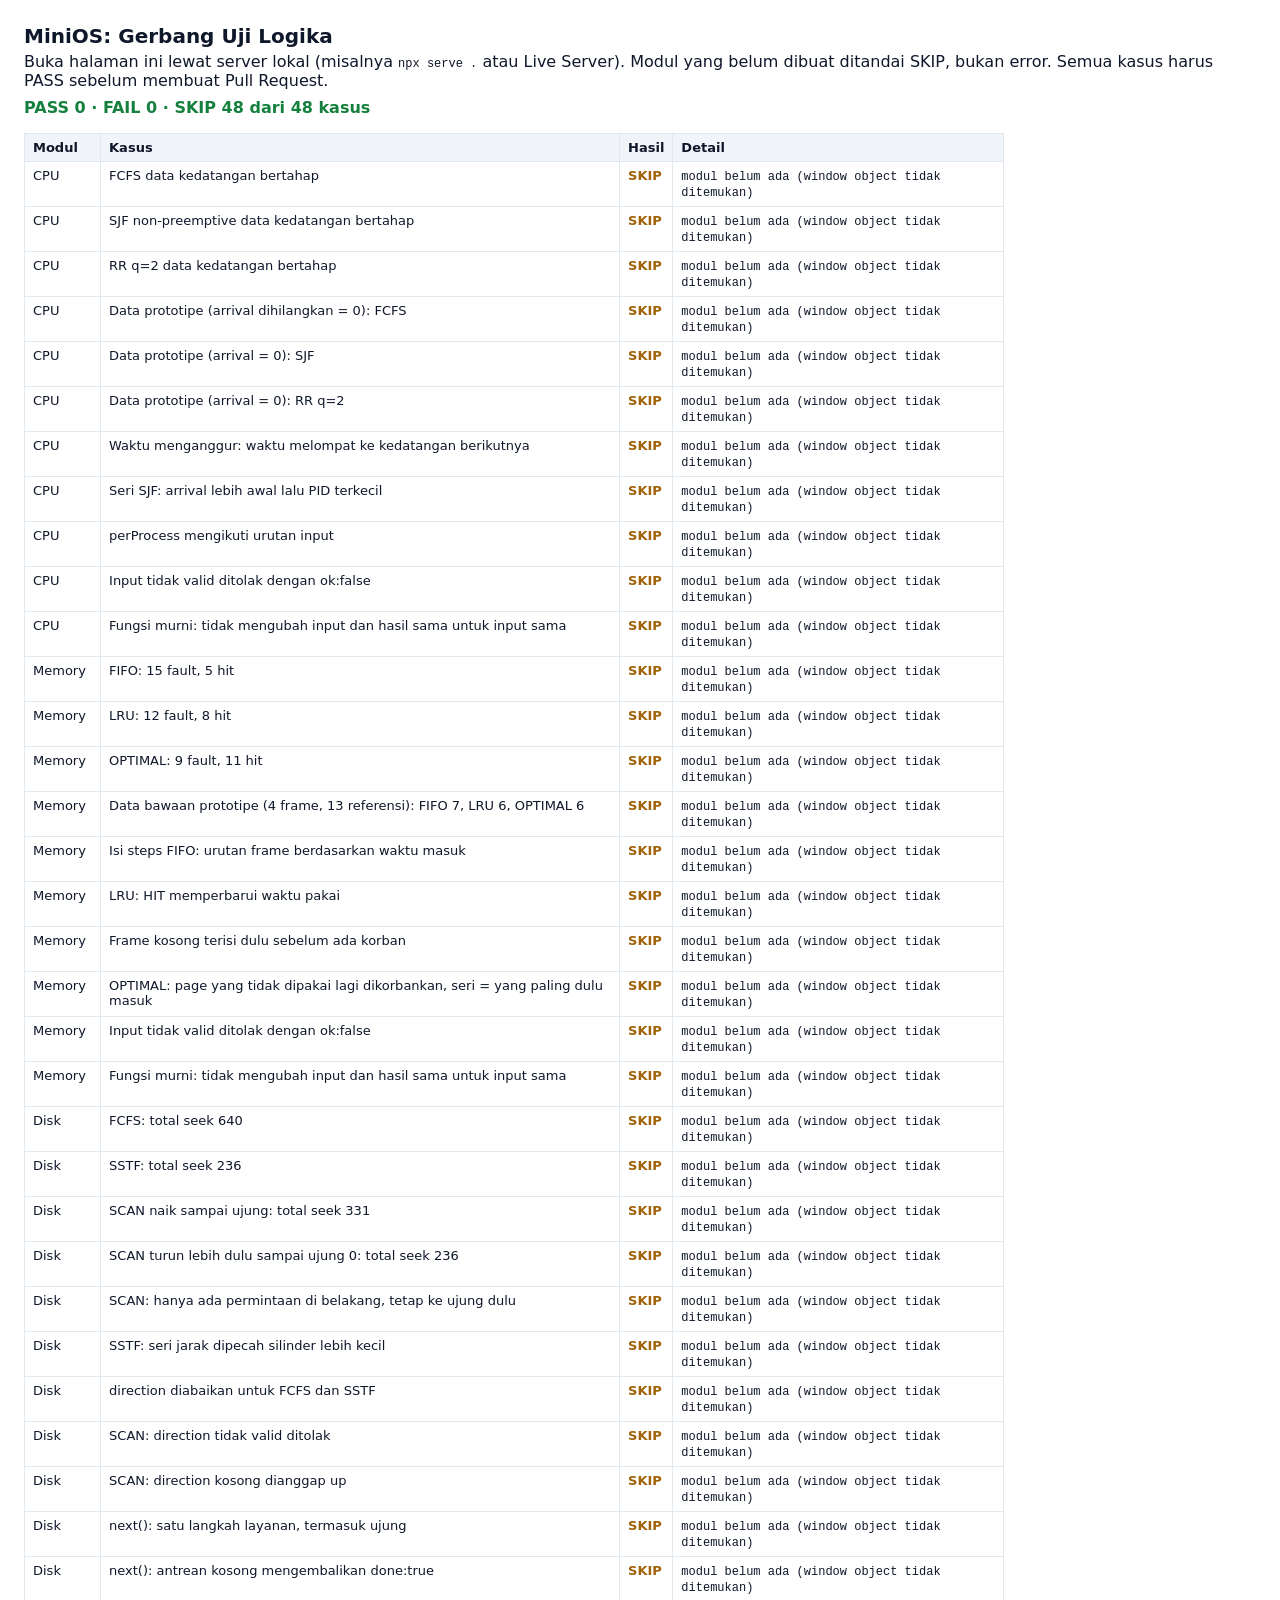
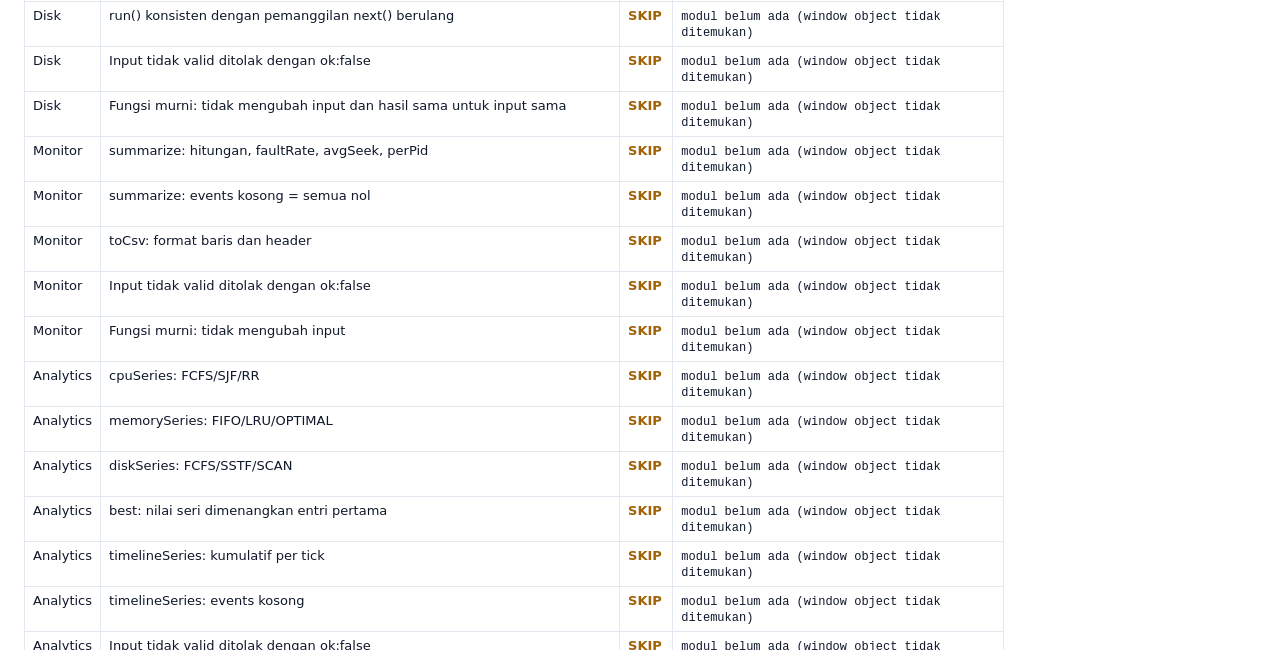
==== tests/test.html @ 7886c4f0 "Initial commit: MiniOS Desktop Shell" ====
<!DOCTYPE html>
<html lang="id">
<head>
<meta charset="UTF-8">
<title>MiniOS: Gerbang Uji Logika</title>
<style>
  body { font-family: system-ui, sans-serif; margin: 24px; color: #0f172a; }
  h1 { font-size: 20px; margin: 0 0 4px; }
  .sum { font-weight: 700; margin: 8px 0 16px; }
  .sum.ok { color: #15803d; } .sum.bad { color: #b91c1c; }
  table { border-collapse: collapse; width: 100%; max-width: 980px; font-size: 13px; }
  th, td { border: 1px solid #e2e8f0; padding: 6px 8px; text-align: left; vertical-align: top; }
  th { background: #f1f5f9; }
  .PASS { color: #15803d; font-weight: 700; } .FAIL { color: #b91c1c; font-weight: 700; } .SKIP { color: #a16207; font-weight: 700; }
  code { font-family: ui-monospace, monospace; font-size: 12px; white-space: pre-wrap; }
</style>
</head>
<body>
<h1>MiniOS: Gerbang Uji Logika</h1>
<div>Buka halaman ini lewat server lokal (misalnya <code>npx serve .</code> atau Live Server). Modul yang belum dibuat ditandai SKIP, bukan error. Semua kasus harus PASS sebelum membuat Pull Request.</div>
<div id="sum" class="sum">Menjalankan...</div>
<table><thead><tr><th>Modul</th><th>Kasus</th><th>Hasil</th><th>Detail</th></tr></thead><tbody id="rows"></tbody></table>

<script src="../modules/cpu/logic.js"></script>
<script src="../modules/memory/logic.js"></script>
<script src="../modules/disk/logic.js"></script>
<script src="../modules/monitor/logic.js"></script>
<script src="../modules/analytics/logic.js"></script>
<script>
'use strict';
const results = [];
function record(mod, name, status, detail) { results.push({ mod, name, status, detail: detail || '' }); }
function deepFreeze(o) { if (o && typeof o === 'object') { Object.values(o).forEach(deepFreeze); Object.freeze(o); } return o; }
function same(a, b) { return JSON.stringify(a) === JSON.stringify(b); }
function close(a, b) { return typeof a === 'number' && Math.abs(a - b) < 1e-9; }
function expect(cond, msg) { if (!cond) throw new Error(msg); }
function expectEq(actual, expected, label) {
  expect(same(actual, expected), label + ': diharapkan ' + JSON.stringify(expected) + ', didapat ' + JSON.stringify(actual));
}
function expectNum(actual, expected, label) {
  expect(close(actual, expected), label + ': diharapkan ' + expected + ', didapat ' + actual);
}
function group(mod, api, cases) {
  if (!api) { cases.forEach(([name]) => record(mod, name, 'SKIP', 'modul belum ada (window object tidak ditemukan)')); return; }
  cases.forEach(([name, fn]) => {
    try { fn(api); record(mod, name, 'PASS'); }
    catch (e) { record(mod, name, 'FAIL', e.message); }
  });
}
function okResult(r) { expect(r && r.ok === true && r.result, 'harus {ok:true, result}, didapat ' + JSON.stringify(r)); return r.result; }
function errCode(r, code) {
  expect(r && r.ok === false && r.error && typeof r.error.message === 'string', 'harus {ok:false, error:{code,message}}, didapat ' + JSON.stringify(r));
  expect(r.error.code === code, 'kode error diharapkan ' + code + ', didapat ' + r.error.code);
}
const g = (arr) => arr.map(x => x.pid + ':' + x.start + ':' + x.end).join(' ');

/* ===================== CPU ===================== */
const P = [{ pid: 'P1', arrival: 0, burst: 6 }, { pid: 'P2', arrival: 1, burst: 3 }, { pid: 'P3', arrival: 2, burst: 8 }, { pid: 'P4', arrival: 3, burst: 2 }];
const P0 = [{ pid: 'P1', burst: 6 }, { pid: 'P2', burst: 3 }, { pid: 'P3', burst: 8 }, { pid: 'P4', burst: 2 }];
const cpu = (alg, procs, q) => ({ algorithm: alg, quantum: q, processes: procs });

group('CPU', window.CpuLogic, [
  ['FCFS data kedatangan bertahap', (L) => {
    const r = okResult(L.run(cpu('FCFS', P, 2)));
    expectEq(g(r.gantt), 'P1:0:6 P2:6:9 P3:9:17 P4:17:19', 'gantt');
    expectNum(r.avgWaiting, 6.5, 'avgWaiting'); expectNum(r.avgTurnaround, 11.25, 'avgTurnaround');
    const p2 = r.perProcess.find(x => x.pid === 'P2');
    expectEq([p2.completion, p2.waiting, p2.turnaround, p2.response], [9, 5, 8, 5], 'P2 (completion,waiting,turnaround,response)');
    const p4 = r.perProcess.find(x => x.pid === 'P4');
    expectEq([p4.completion, p4.waiting, p4.turnaround, p4.response], [19, 14, 16, 14], 'P4');
  }],
  ['SJF non-preemptive data kedatangan bertahap', (L) => {
    const r = okResult(L.run(cpu('SJF', P, 2)));
    expectEq(g(r.gantt), 'P1:0:6 P4:6:8 P2:8:11 P3:11:19', 'gantt');
    expectNum(r.avgWaiting, 4.75, 'avgWaiting'); expectNum(r.avgTurnaround, 9.5, 'avgTurnaround');
  }],
  ['RR q=2 data kedatangan bertahap', (L) => {
    const r = okResult(L.run(cpu('RR', P, 2)));
    expectEq(g(r.gantt), 'P1:0:2 P2:2:4 P3:4:6 P1:6:8 P4:8:10 P2:10:11 P3:11:13 P1:13:15 P3:15:17 P3:17:19', 'gantt');
    expectNum(r.avgWaiting, 7.5, 'avgWaiting'); expectNum(r.avgTurnaround, 12.25, 'avgTurnaround');
  }],
  ['Data prototipe (arrival dihilangkan = 0): FCFS', (L) => {
    const r = okResult(L.run(cpu('FCFS', P0, 2)));
    expectNum(r.avgWaiting, 8, 'avgWaiting'); expectNum(r.avgTurnaround, 12.75, 'avgTurnaround');
  }],
  ['Data prototipe (arrival = 0): SJF', (L) => {
    const r = okResult(L.run(cpu('SJF', P0, 2)));
    expectEq(g(r.gantt), 'P4:0:2 P2:2:5 P1:5:11 P3:11:19', 'gantt');
    expectNum(r.avgWaiting, 4.5, 'avgWaiting'); expectNum(r.avgTurnaround, 9.25, 'avgTurnaround');
  }],
  ['Data prototipe (arrival = 0): RR q=2', (L) => {
    const r = okResult(L.run(cpu('RR', P0, 2)));
    expectEq(g(r.gantt), 'P1:0:2 P2:2:4 P3:4:6 P4:6:8 P1:8:10 P2:10:11 P3:11:13 P1:13:15 P3:15:17 P3:17:19', 'gantt');
    expectNum(r.avgWaiting, 8.5, 'avgWaiting'); expectNum(r.avgTurnaround, 13.25, 'avgTurnaround');
  }],
  ['Waktu menganggur: waktu melompat ke kedatangan berikutnya', (L) => {
    const r = okResult(L.run(cpu('FCFS', [{ pid: 'A', arrival: 0, burst: 2 }, { pid: 'B', arrival: 5, burst: 2 }], 2)));
    expectEq(g(r.gantt), 'A:0:2 B:5:7', 'gantt');
    const b = r.perProcess.find(x => x.pid === 'B');
    expectEq([b.waiting, b.response], [0, 0], 'B (waiting,response)');
  }],
  ['Seri SJF: arrival lebih awal lalu PID terkecil', (L) => {
    const r = okResult(L.run(cpu('SJF', [{ pid: 'P2', arrival: 0, burst: 4 }, { pid: 'P1', arrival: 0, burst: 4 }, { pid: 'P3', arrival: 0, burst: 1 }], 2)));
    expectEq(g(r.gantt), 'P3:0:1 P1:1:5 P2:5:9', 'gantt');
  }],
  ['perProcess mengikuti urutan input', (L) => {
    const r = okResult(L.run(cpu('SJF', P, 2)));
    expectEq(r.perProcess.map(x => x.pid), ['P1', 'P2', 'P3', 'P4'], 'urutan perProcess');
  }],
  ['Input tidak valid ditolak dengan ok:false', (L) => {
    errCode(L.run(cpu('FCFS', [{ pid: 'A', arrival: 0, burst: 0 }], 2)), 'INVALID_INPUT');
    errCode(L.run(cpu('FCFS', [{ pid: 'A', arrival: 0, burst: 1.5 }], 2)), 'INVALID_INPUT');
    errCode(L.run(cpu('FCFS', [{ pid: 'A', arrival: -1, burst: 2 }], 2)), 'INVALID_INPUT');
    errCode(L.run(cpu('FCFS', [{ pid: 'A', burst: 2 }, { pid: 'A', burst: 3 }], 2)), 'INVALID_INPUT');
    errCode(L.run(cpu('FCFS', [{ pid: '', burst: 2 }], 2)), 'INVALID_INPUT');
    errCode(L.run(cpu('FCFS', [], 2)), 'EMPTY_INPUT');
    errCode(L.run(cpu('XYZ', P, 2)), 'UNKNOWN_ALGORITHM');
    errCode(L.run(cpu('RR', P, undefined)), 'INVALID_INPUT');
    errCode(L.run(cpu('RR', P, 0)), 'INVALID_INPUT');
    errCode(L.run(cpu('FCFS', Array.from({ length: 21 }, (_, i) => ({ pid: 'P' + i, burst: 1 })), 2)), 'INVALID_INPUT');
    errCode(L.run(null), 'INVALID_INPUT');
    errCode(L.run(undefined), 'INVALID_INPUT');
  }],
  ['Fungsi murni: tidak mengubah input dan hasil sama untuk input sama', (L) => {
    const input = deepFreeze(cpu('RR', JSON.parse(JSON.stringify(P)), 2));
    const a = L.run(input), b = L.run(input);
    expect(same(a, b), 'dua panggilan dengan input sama memberi hasil berbeda');
  }],
]);

/* ===================== MEMORY ===================== */
const R = [7, 0, 1, 2, 0, 3, 0, 4, 2, 3, 0, 3, 2, 1, 2, 0, 1, 7, 0, 1];
const mem = (alg, frames, refs) => ({ algorithm: alg, frames, refString: refs });

group('Memory', window.MemoryLogic, [
  ['FIFO: 15 fault, 5 hit', (L) => {
    const r = okResult(L.run(mem('FIFO', 3, R)));
    expectEq([r.faults, r.hits], [15, 5], '(faults,hits)'); expectNum(r.hitRatio, 0.25, 'hitRatio');
    expectEq(r.steps.length, 20, 'jumlah steps');
  }],
  ['LRU: 12 fault, 8 hit', (L) => {
    const r = okResult(L.run(mem('LRU', 3, R)));
    expectEq([r.faults, r.hits], [12, 8], '(faults,hits)'); expectNum(r.hitRatio, 0.4, 'hitRatio');
  }],
  ['OPTIMAL: 9 fault, 11 hit', (L) => {
    const r = okResult(L.run(mem('OPTIMAL', 3, R)));
    expectEq([r.faults, r.hits], [9, 11], '(faults,hits)'); expectNum(r.hitRatio, 0.55, 'hitRatio');
  }],
  ['Data bawaan prototipe (4 frame, 13 referensi): FIFO 7, LRU 6, OPTIMAL 6', (L) => {
    const refs = [7, 0, 1, 2, 0, 3, 0, 4, 2, 3, 0, 3, 2];
    expectEq(['FIFO', 'LRU', 'OPTIMAL'].map(a => okResult(L.run(mem(a, 4, refs))).faults), [7, 6, 6], 'faults FIFO/LRU/OPTIMAL');
  }],
  ['Isi steps FIFO: urutan frame berdasarkan waktu masuk', (L) => {
    const s = okResult(L.run(mem('FIFO', 3, R))).steps;
    expectEq(s[0], { index: 0, ref: 7, frames: [7], fault: true, evicted: null }, 'steps[0]');
    expectEq(s[2], { index: 2, ref: 1, frames: [7, 0, 1], fault: true, evicted: null }, 'steps[2]');
    expectEq(s[3], { index: 3, ref: 2, frames: [0, 1, 2], fault: true, evicted: 7 }, 'steps[3]');
    expectEq(s[4], { index: 4, ref: 0, frames: [0, 1, 2], fault: false, evicted: null }, 'steps[4]');
  }],
  ['LRU: HIT memperbarui waktu pakai', (L) => {
    const s = okResult(L.run(mem('LRU', 3, [1, 2, 3, 1, 4]))).steps;
    expectEq(s[4], { index: 4, ref: 4, frames: [1, 3, 4], fault: true, evicted: 2 }, 'steps[4]');
  }],
  ['Frame kosong terisi dulu sebelum ada korban', (L) => {
    const s = okResult(L.run(mem('OPTIMAL', 4, [1, 2, 3, 4, 5]))).steps;
    expectEq(s.slice(0, 4).map(x => x.evicted), [null, null, null, null], 'evicted 4 langkah awal');
    expect(s[4].evicted !== null, 'langkah ke-5 harus ada korban');
  }],
  ['OPTIMAL: page yang tidak dipakai lagi dikorbankan, seri = yang paling dulu masuk', (L) => {
    const s = okResult(L.run(mem('OPTIMAL', 2, [1, 2, 3]))).steps;
    expectEq(s[2].evicted, 1, 'evicted');
  }],
  ['Input tidak valid ditolak dengan ok:false', (L) => {
    errCode(L.run(mem('FIFO', 0, R)), 'INVALID_INPUT');
    errCode(L.run(mem('FIFO', 11, R)), 'INVALID_INPUT');
    errCode(L.run(mem('FIFO', 3, [])), 'EMPTY_INPUT');
    errCode(L.run(mem('FIFO', 3, [1, -1])), 'INVALID_INPUT');
    errCode(L.run(mem('FIFO', 3, [1, 1.5])), 'INVALID_INPUT');
    errCode(L.run(mem('FIFO', 3, Array.from({ length: 51 }, (_, i) => i % 5))), 'INVALID_INPUT');
    errCode(L.run(mem('XYZ', 3, R)), 'UNKNOWN_ALGORITHM');
    errCode(L.run(null), 'INVALID_INPUT');
  }],
  ['Fungsi murni: tidak mengubah input dan hasil sama untuk input sama', (L) => {
    const input = deepFreeze(mem('OPTIMAL', 3, R.slice()));
    expect(same(L.run(input), L.run(input)), 'dua panggilan dengan input sama memberi hasil berbeda');
  }],
]);

/* ===================== DISK ===================== */
const Q = [98, 183, 37, 122, 14, 124, 65, 67];
const dk = (alg, q, extra) => Object.assign({ algorithm: alg, head: 53, maxCylinder: 199, direction: 'up', queue: q }, extra || {});

group('Disk', window.DiskLogic, [
  ['FCFS: total seek 640', (L) => {
    const r = okResult(L.run(dk('FCFS', Q)));
    expectNum(r.totalSeek, 640, 'totalSeek'); expectEq(r.order, Q, 'order');
    expectEq(r.movements[0], { from: 53, to: 98, seek: 45 }, 'movements[0]');
  }],
  ['SSTF: total seek 236', (L) => {
    const r = okResult(L.run(dk('SSTF', Q)));
    expectNum(r.totalSeek, 236, 'totalSeek');
    expectEq(r.order, [65, 67, 37, 14, 98, 122, 124, 183], 'order');
  }],
  ['SCAN naik sampai ujung: total seek 331', (L) => {
    const r = okResult(L.run(dk('SCAN', Q)));
    expectNum(r.totalSeek, 331, 'totalSeek');
    expectEq(r.order, [65, 67, 98, 122, 124, 183, 199, 37, 14], 'order (ujung 199 ikut tercatat)');
  }],
  ['SCAN turun lebih dulu sampai ujung 0: total seek 236', (L) => {
    const r = okResult(L.run(dk('SCAN', Q, { direction: 'down' })));
    expectNum(r.totalSeek, 236, 'totalSeek');
    expectEq(r.order, [37, 14, 0, 65, 67, 98, 122, 124, 183], 'order');
  }],
  ['SCAN: hanya ada permintaan di belakang, tetap ke ujung dulu', (L) => {
    const r = okResult(L.run(dk('SCAN', [10])));
    expectEq(r.order, [199, 10], 'order'); expectNum(r.totalSeek, 335, 'totalSeek');
  }],
  ['SSTF: seri jarak dipecah silinder lebih kecil', (L) => {
    const r = okResult(L.run(dk('SSTF', [60, 40], { head: 50 })));
    expectEq(r.order, [40, 60], 'order');
  }],
  ['direction diabaikan untuk FCFS dan SSTF', (L) => {
    okResult(L.run(dk('FCFS', Q, { direction: 'left' })));
    okResult(L.run(dk('SSTF', Q, { direction: undefined })));
  }],
  ['SCAN: direction tidak valid ditolak', (L) => {
    errCode(L.run(dk('SCAN', Q, { direction: 'left' })), 'INVALID_INPUT');
  }],
  ['SCAN: direction kosong dianggap up', (L) => {
    const r = okResult(L.run(dk('SCAN', Q, { direction: undefined })));
    expectNum(r.totalSeek, 331, 'totalSeek');
  }],
  ['next(): satu langkah layanan, termasuk ujung', (L) => {
    const s1 = okResult(L.next(dk('SCAN', [10])));
    expectEq([s1.done, s1.target, s1.isRequest, s1.seek, s1.newHead, s1.newDirection, s1.remaining], [false, 199, false, 146, 199, 'down', [10]], 'langkah 1');
    const s2 = okResult(L.next(dk('SCAN', s1.remaining, { head: s1.newHead, direction: s1.newDirection })));
    expectEq([s2.target, s2.isRequest, s2.seek, s2.remaining], [10, true, 189, []], 'langkah 2');
  }],
  ['next(): antrean kosong mengembalikan done:true', (L) => {
    const r = okResult(L.next(dk('FCFS', [])));
    expectEq(r.done, true, 'done');
  }],
  ['run() konsisten dengan pemanggilan next() berulang', (L) => {
    ['FCFS', 'SSTF', 'SCAN'].forEach(alg => {
      let head = 53, direction = 'up', queue = Q.slice(), total = 0; const order = [];
      while (queue.length) {
        const s = okResult(L.next(dk(alg, queue, { head, direction })));
        order.push(s.target); total += s.seek; head = s.newHead; direction = s.newDirection; queue = s.remaining;
      }
      const r = okResult(L.run(dk(alg, Q)));
      expectEq(order, r.order, alg + ' order'); expectNum(total, r.totalSeek, alg + ' totalSeek');
    });
  }],
  ['Input tidak valid ditolak dengan ok:false', (L) => {
    errCode(L.run(dk('FCFS', [250])), 'INVALID_INPUT');
    errCode(L.run(dk('FCFS', [-1])), 'INVALID_INPUT');
    errCode(L.run(dk('FCFS', [1.5])), 'INVALID_INPUT');
    errCode(L.run(dk('FCFS', Q, { head: 300 })), 'INVALID_INPUT');
    errCode(L.run(dk('FCFS', Q, { maxCylinder: 0 })), 'INVALID_INPUT');
    errCode(L.run(dk('FCFS', [])), 'EMPTY_INPUT');
    errCode(L.run(dk('XYZ', Q)), 'UNKNOWN_ALGORITHM');
    errCode(L.run(dk('FCFS', Array.from({ length: 31 }, (_, i) => i))), 'INVALID_INPUT');
    errCode(L.run(null), 'INVALID_INPUT');
  }],
  ['Fungsi murni: tidak mengubah input dan hasil sama untuk input sama', (L) => {
    const input = deepFreeze(dk('SCAN', Q.slice()));
    expect(same(L.run(input), L.run(input)), 'dua panggilan dengan input sama memberi hasil berbeda');
    expect(same(L.next(input), L.next(input)), 'next(): dua panggilan memberi hasil berbeda');
  }],
]);


/* ===================== MONITOR ===================== */
const E = [
  { name: 'os:dispatch', tick: 1, detail: { pid: 'P1', start: 0, end: 2 } },
  { name: 'os:page-fault', tick: 1, detail: { pid: 'P1', page: 7 } },
  { name: 'os:dispatch', tick: 2, detail: { pid: 'P2', start: 2, end: 4 } },
  { name: 'os:page-fault', tick: 2, detail: { pid: 'P2', page: 0 } },
  { name: 'os:dispatch', tick: 3, detail: { pid: 'P1', start: 4, end: 6 } },
  { name: 'os:disk-served', tick: 4, detail: { pid: 'P1', page: 7, target: 70, seek: 17 } },
];

group('Monitor', window.MonitorLogic, [
  ['summarize: hitungan, faultRate, avgSeek, perPid', (L) => {
    const r = okResult(L.summarize(E));
    expectEq(r.counts, { dispatch: 3, faults: 2, diskOps: 1 }, 'counts');
    expectNum(r.faultRate, 2 / 3, 'faultRate'); expectNum(r.avgSeek, 17, 'avgSeek');
    expectEq(r.perPid, [{ pid: 'P1', dispatches: 2, faults: 1 }, { pid: 'P2', dispatches: 1, faults: 1 }], 'perPid');
  }],
  ['summarize: events kosong = semua nol', (L) => {
    const r = okResult(L.summarize([]));
    expectEq(r, { counts: { dispatch: 0, faults: 0, diskOps: 0 }, faultRate: 0, avgSeek: 0, perPid: [] }, 'result');
  }],
  ['toCsv: format baris dan header', (L) => {
    const r = okResult(L.toCsv(E));
    expectEq(r.csv, 'tick,event,pid,detail\n1,os:dispatch,P1,0-2\n1,os:page-fault,P1,page=7\n2,os:dispatch,P2,2-4\n2,os:page-fault,P2,page=0\n3,os:dispatch,P1,4-6\n4,os:disk-served,P1,page=7;target=70;seek=17', 'csv');
  }],
  ['Input tidak valid ditolak dengan ok:false', (L) => {
    errCode(L.summarize(null), 'INVALID_INPUT');
    errCode(L.summarize('x'), 'INVALID_INPUT');
    errCode(L.summarize([{ name: 'os:xyz', tick: 1, detail: { pid: 'P1' } }]), 'INVALID_INPUT');
    errCode(L.summarize([{ name: 'os:dispatch', tick: -1, detail: { pid: 'P1', start: 0, end: 1 } }]), 'INVALID_INPUT');
    errCode(L.summarize([{ name: 'os:dispatch', tick: 1, detail: { pid: 5, start: 0, end: 1 } }]), 'INVALID_INPUT');
    errCode(L.toCsv(undefined), 'INVALID_INPUT');
  }],
  ['Fungsi murni: tidak mengubah input', (L) => {
    const input = deepFreeze(JSON.parse(JSON.stringify(E)));
    expect(same(L.summarize(input), L.summarize(input)), 'hasil berbeda untuk input sama');
    expect(same(L.toCsv(input), L.toCsv(input)), 'toCsv: hasil berbeda untuk input sama');
  }],
]);

/* ===================== ANALYTICS ===================== */
group('Analytics', window.AnalyticsLogic, [
  ['cpuSeries: FCFS/SJF/RR', (L) => {
    const r = okResult(L.cpuSeries([
      { algorithm: 'FCFS', avgWaiting: 6.5, avgTurnaround: 11.25 },
      { algorithm: 'SJF', avgWaiting: 4.75, avgTurnaround: 9.5 },
      { algorithm: 'RR', avgWaiting: 7.5, avgTurnaround: 12.25 }]));
    expectEq(r, { labels: ['FCFS', 'SJF', 'RR'], datasets: [{ label: 'Avg Waiting', data: [6.5, 4.75, 7.5] }, { label: 'Avg Turnaround', data: [11.25, 9.5, 12.25] }], best: { index: 1, algorithm: 'SJF' } }, 'result');
  }],
  ['memorySeries: FIFO/LRU/OPTIMAL', (L) => {
    const r = okResult(L.memorySeries([{ algorithm: 'FIFO', faults: 15, hits: 5 }, { algorithm: 'LRU', faults: 12, hits: 8 }, { algorithm: 'OPTIMAL', faults: 9, hits: 11 }]));
    expectEq(r, { labels: ['FIFO', 'LRU', 'OPTIMAL'], datasets: [{ label: 'Faults', data: [15, 12, 9] }, { label: 'Hits', data: [5, 8, 11] }], best: { index: 2, algorithm: 'OPTIMAL' } }, 'result');
  }],
  ['diskSeries: FCFS/SSTF/SCAN', (L) => {
    const r = okResult(L.diskSeries([{ algorithm: 'FCFS', totalSeek: 640 }, { algorithm: 'SSTF', totalSeek: 236 }, { algorithm: 'SCAN', totalSeek: 331 }]));
    expectEq(r, { labels: ['FCFS', 'SSTF', 'SCAN'], datasets: [{ label: 'Total Seek', data: [640, 236, 331] }], best: { index: 1, algorithm: 'SSTF' } }, 'result');
  }],
  ['best: nilai seri dimenangkan entri pertama', (L) => {
    const r = okResult(L.diskSeries([{ algorithm: 'A', totalSeek: 5 }, { algorithm: 'B', totalSeek: 5 }]));
    expectEq(r.best, { index: 0, algorithm: 'A' }, 'best');
  }],
  ['timelineSeries: kumulatif per tick', (L) => {
    const r = okResult(L.timelineSeries(E));
    expectEq(r, { labels: [0, 1, 2, 3, 4], datasets: [{ label: 'Dispatch', data: [0, 1, 2, 3, 3] }, { label: 'Page Fault', data: [0, 1, 2, 2, 2] }, { label: 'Disk Served', data: [0, 0, 0, 0, 1] }] }, 'result');
  }],
  ['timelineSeries: events kosong', (L) => {
    const r = okResult(L.timelineSeries([]));
    expectEq(r, { labels: [0], datasets: [{ label: 'Dispatch', data: [0] }, { label: 'Page Fault', data: [0] }, { label: 'Disk Served', data: [0] }] }, 'result');
  }],
  ['Input tidak valid ditolak dengan ok:false', (L) => {
    errCode(L.cpuSeries([]), 'EMPTY_INPUT');
    errCode(L.cpuSeries('x'), 'INVALID_INPUT');
    errCode(L.cpuSeries([{ algorithm: '', avgWaiting: 1, avgTurnaround: 1 }]), 'INVALID_INPUT');
    errCode(L.cpuSeries([{ algorithm: 'FCFS', avgWaiting: 1 }]), 'INVALID_INPUT');
    errCode(L.memorySeries([{ algorithm: 'FIFO', faults: 'x', hits: 1 }]), 'INVALID_INPUT');
    errCode(L.diskSeries([{ algorithm: 'FCFS', totalSeek: Infinity }]), 'INVALID_INPUT');
    errCode(L.timelineSeries('x'), 'INVALID_INPUT');
    errCode(L.timelineSeries([{ name: 'os:xyz', tick: 1 }]), 'INVALID_INPUT');
    errCode(L.timelineSeries([{ name: 'os:dispatch', tick: -2 }]), 'INVALID_INPUT');
  }],
  ['Fungsi murni: tidak mengubah input', (L) => {
    const runs = deepFreeze([{ algorithm: 'FCFS', totalSeek: 640 }, { algorithm: 'SSTF', totalSeek: 236 }]);
    expect(same(L.diskSeries(runs), L.diskSeries(runs)), 'hasil berbeda untuk input sama');
    const ev = deepFreeze(JSON.parse(JSON.stringify(E)));
    expect(same(L.timelineSeries(ev), L.timelineSeries(ev)), 'timelineSeries: hasil berbeda untuk input sama');
  }],
]);

/* ===================== TAMBAHKAN KASUS QA DI SINI (tugas QA) =====================
   Pola: group('CPU (QA)', window.CpuLogic, [ ['nama kasus', (L) => { ... }], ... ]);
   Jangan mengubah atau menghapus kasus di atas. Kasus baru harus lolos terhadap modul yang benar;
   bila gagal karena bug di modul orang lain, jangan diubah supaya lolos: catat sebagai bug. */

/* ===================== TAMPILKAN ===================== */
const esc = (s) => String(s).replace(/[&<>]/g, c => ({ '&': '&amp;', '<': '&lt;', '>': '&gt;' }[c]));
document.getElementById('rows').innerHTML = results.map(r =>
  `<tr><td>${r.mod}</td><td>${esc(r.name)}</td><td class="${r.status}">${r.status}</td><td><code>${esc(r.detail)}</code></td></tr>`).join('');
const c = (s) => results.filter(r => r.status === s).length;
const sum = document.getElementById('sum');
sum.textContent = `PASS ${c('PASS')} · FAIL ${c('FAIL')} · SKIP ${c('SKIP')} dari ${results.length} kasus`;
sum.className = 'sum ' + (c('FAIL') === 0 ? 'ok' : 'bad');
document.title = `${c('PASS')}/${results.length} PASS`;
window.__results = results;
</script>
</body>
</html>
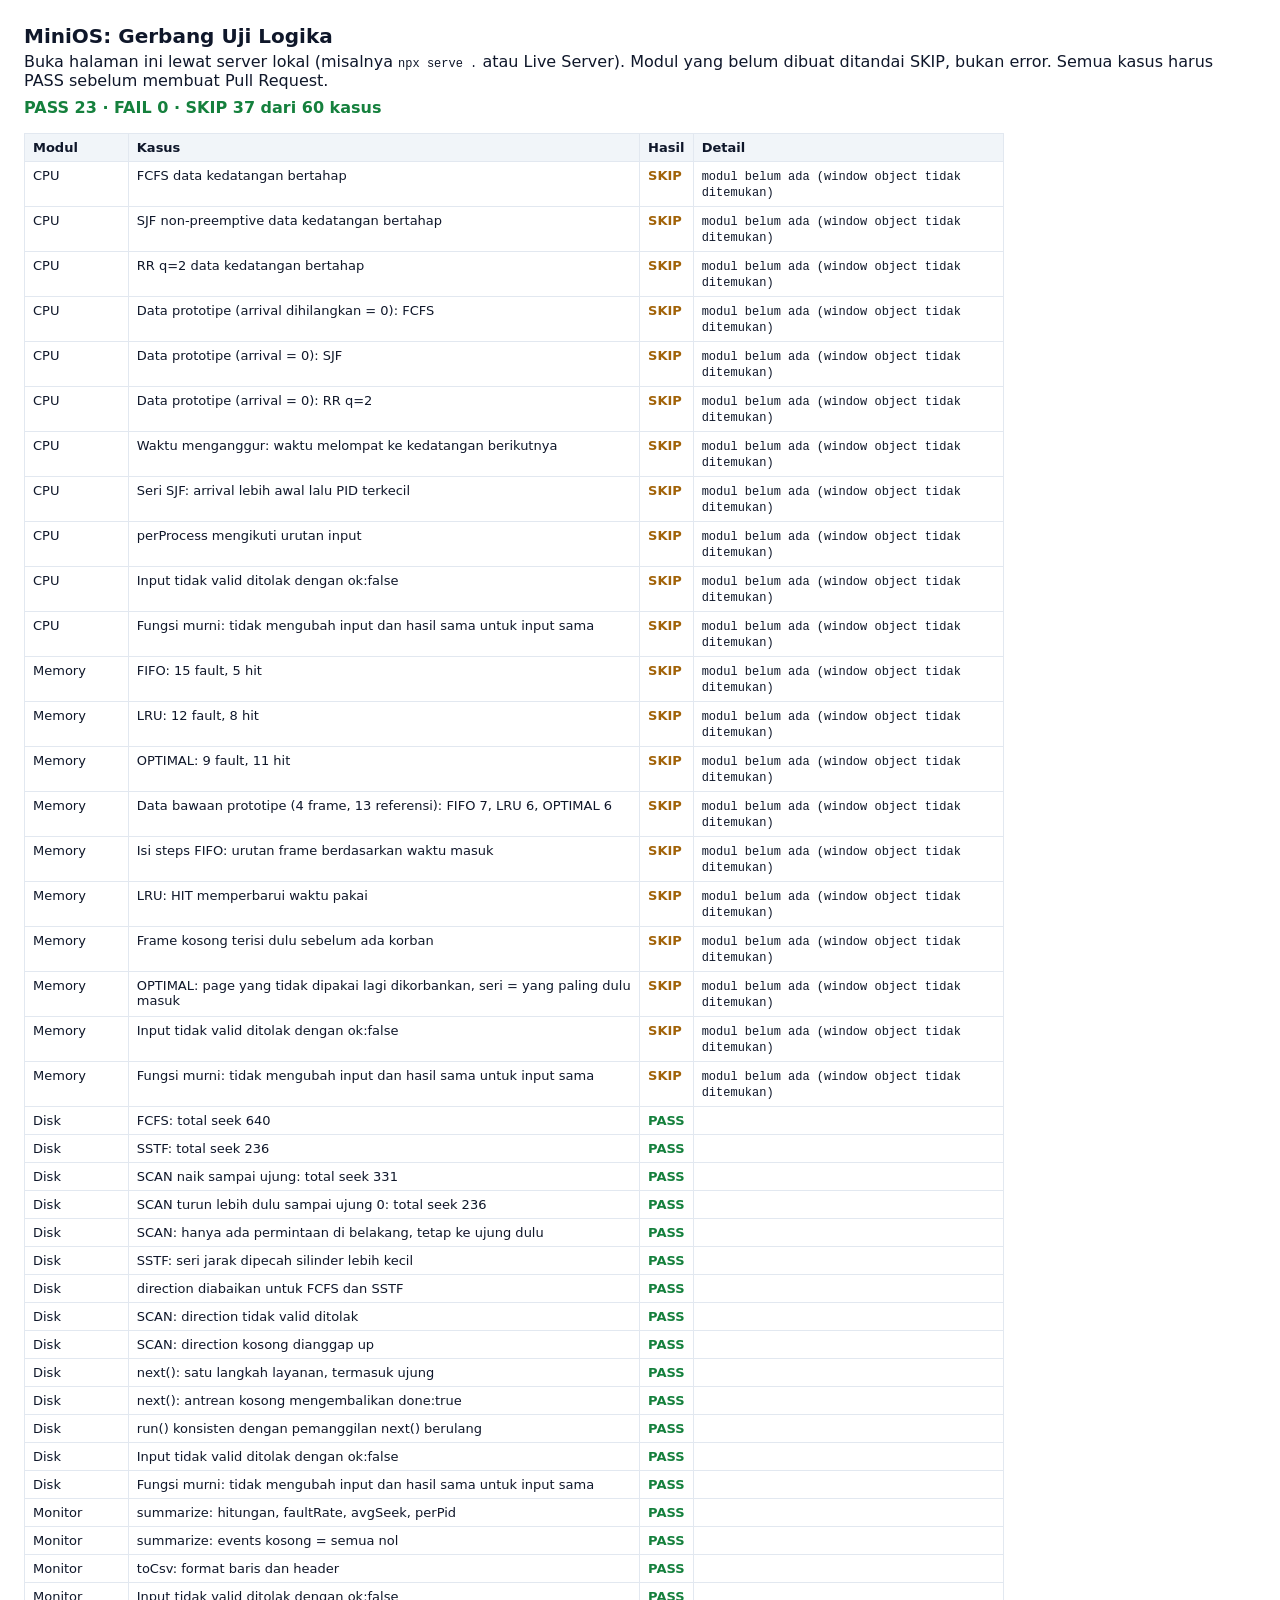
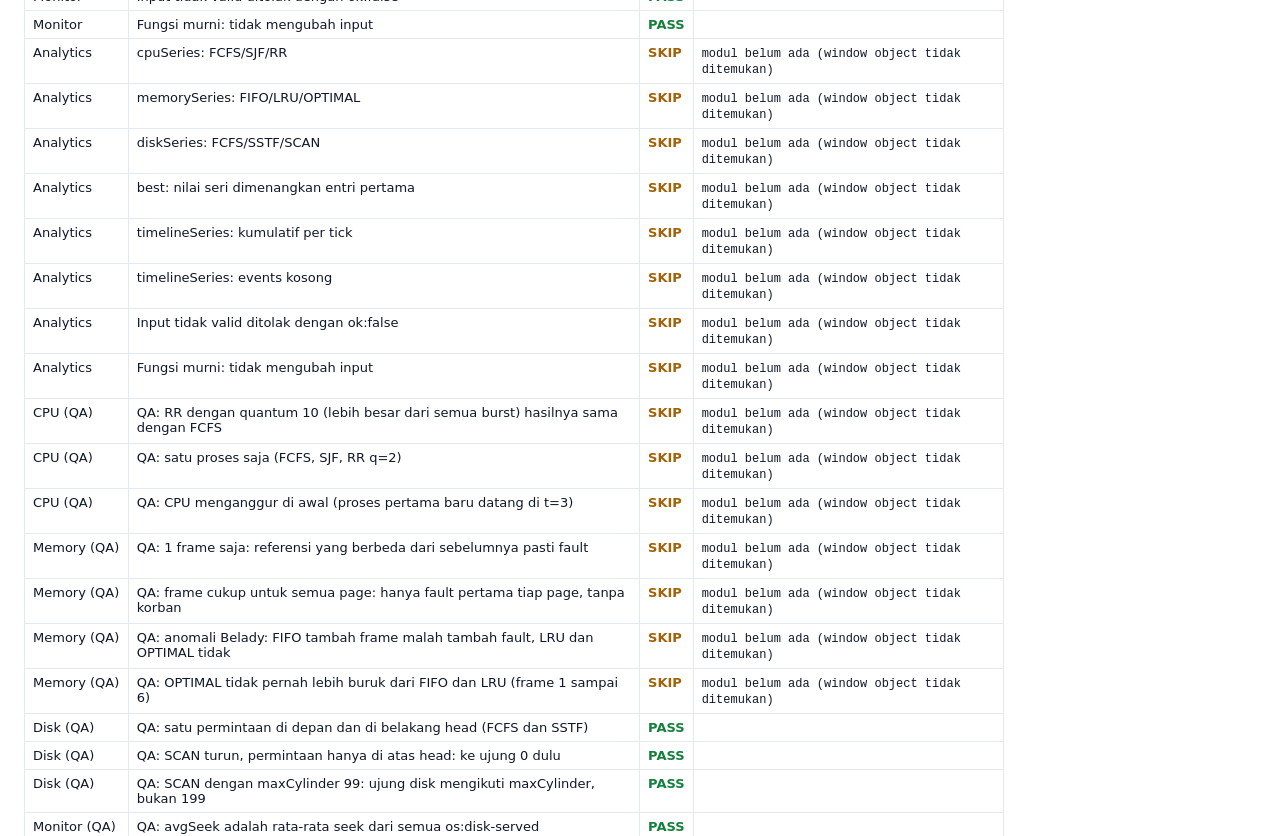
==== commit 48016139: "tests: tambah 12 kasus QA untuk CPU, Memory, Disk, Monitor, Analytics" ====
--- a/tests/test.html
+++ b/tests/test.html
@@ -362,7 +362,113 @@
    Pola: group('CPU (QA)', window.CpuLogic, [ ['nama kasus', (L) => { ... }], ... ]);
    Jangan mengubah atau menghapus kasus di atas. Kasus baru harus lolos terhadap modul yang benar;
    bila gagal karena bug di modul orang lain, jangan diubah supaya lolos: catat sebagai bug. */
-
+/* ===================== KASUS QA TAMBAHAN (Naysa) ===================== */
+{
+  /* ---------- CPU ---------- */
+  group('CPU (QA)', window.CpuLogic, [
+    ['QA: RR dengan quantum 10 (lebih besar dari semua burst) hasilnya sama dengan FCFS', (L) => {
+      // Tanpa pemotongan waktu, RR berjalan seperti antrean biasa. Angka acuan: FCFS data A (bagian 6.2).
+      const r = okResult(L.run(cpu('RR', P, 10)));
+      expectEq(g(r.gantt), 'P1:0:6 P2:6:9 P3:9:17 P4:17:19', 'gantt');
+      expectNum(r.avgWaiting, 6.5, 'avgWaiting'); expectNum(r.avgTurnaround, 11.25, 'avgTurnaround');
+    }],
+    ['QA: satu proses saja (FCFS, SJF, RR q=2)', (L) => {
+      const one = [{ pid: 'P1', arrival: 0, burst: 5 }];
+      ['FCFS', 'SJF'].forEach(alg => {
+        const r = okResult(L.run(cpu(alg, one, 2)));
+        expectEq(g(r.gantt), 'P1:0:5', alg + ' gantt');
+        expectNum(r.avgWaiting, 0, alg + ' avgWaiting'); expectNum(r.avgTurnaround, 5, alg + ' avgTurnaround');
+      });
+      const rr = okResult(L.run(cpu('RR', one, 2)));
+      expectEq(g(rr.gantt), 'P1:0:2 P1:2:4 P1:4:5', 'RR gantt');
+      expectNum(rr.avgWaiting, 0, 'RR avgWaiting'); expectNum(rr.avgTurnaround, 5, 'RR avgTurnaround');
+    }],
+    ['QA: CPU menganggur di awal (proses pertama baru datang di t=3)', (L) => {
+      const r = okResult(L.run(cpu('FCFS', [{ pid: 'A', arrival: 3, burst: 2 }], 2)));
+      expectEq(g(r.gantt), 'A:3:5', 'gantt');
+      const a = r.perProcess[0];
+      expectEq([a.completion, a.waiting, a.turnaround, a.response], [5, 0, 2, 0], 'A (completion,waiting,turnaround,response)');
+    }],
+  ]);
+
+  /* ---------- MEMORY ---------- */
+  group('Memory (QA)', window.MemoryLogic, [
+    ['QA: 1 frame saja: referensi yang berbeda dari sebelumnya pasti fault', (L) => {
+      ['FIFO', 'LRU', 'OPTIMAL'].forEach(alg => {
+        const r = okResult(L.run(mem(alg, 1, [1, 2, 1, 2])));
+        expectEq([r.faults, r.hits], [4, 0], alg + ' (faults,hits)');
+        expectNum(r.hitRatio, 0, alg + ' hitRatio');
+      });
+    }],
+    ['QA: frame cukup untuk semua page: hanya fault pertama tiap page, tanpa korban', (L) => {
+      // R berisi 6 page berbeda (7,0,1,2,3,4): 6 fault, sisanya 14 hit.
+      ['FIFO', 'LRU', 'OPTIMAL'].forEach(alg => {
+        const r = okResult(L.run(mem(alg, 6, R)));
+        expectEq([r.faults, r.hits], [6, 14], alg + ' (faults,hits)');
+        expectNum(r.hitRatio, 0.7, alg + ' hitRatio');
+        expect(r.steps.every(s => s.evicted === null), alg + ': tidak boleh ada korban');
+      });
+    }],
+    ['QA: anomali Belady: FIFO tambah frame malah tambah fault, LRU dan OPTIMAL tidak', (L) => {
+      const B = [1, 2, 3, 4, 1, 2, 5, 1, 2, 3, 4, 5];
+      const f = (alg, n) => okResult(L.run(mem(alg, n, B))).faults;
+      expectEq([f('FIFO', 3), f('FIFO', 4)], [9, 10], 'FIFO (3 frame, 4 frame)');
+      expectEq([f('LRU', 3), f('LRU', 4)], [10, 8], 'LRU (3 frame, 4 frame)');
+      expectEq([f('OPTIMAL', 3), f('OPTIMAL', 4)], [7, 6], 'OPTIMAL (3 frame, 4 frame)');
+    }],
+    ['QA: OPTIMAL tidak pernah lebih buruk dari FIFO dan LRU (frame 1 sampai 6)', (L) => {
+      // Aturan teori (bukan angka): Optimal adalah batas terbaik. Cek juga fault + hit = jumlah referensi.
+      for (let n = 1; n <= 6; n++) {
+        const fifo = okResult(L.run(mem('FIFO', n, R))), lru = okResult(L.run(mem('LRU', n, R))), opt = okResult(L.run(mem('OPTIMAL', n, R)));
+        expect(opt.faults <= fifo.faults, n + ' frame: OPTIMAL (' + opt.faults + ') lebih buruk dari FIFO (' + fifo.faults + ')');
+        expect(opt.faults <= lru.faults, n + ' frame: OPTIMAL (' + opt.faults + ') lebih buruk dari LRU (' + lru.faults + ')');
+        [fifo, lru, opt].forEach(r => expectEq(r.faults + r.hits, R.length, n + ' frame: faults+hits'));
+      }
+    }],
+  ]);
+
+  /* ---------- DISK ---------- */
+  group('Disk (QA)', window.DiskLogic, [
+    ['QA: satu permintaan di depan dan di belakang head (FCFS dan SSTF)', (L) => {
+      ['FCFS', 'SSTF'].forEach(alg => {
+        const a = okResult(L.run(dk(alg, [60])));
+        expectNum(a.totalSeek, 7, alg + ' totalSeek [60]'); expectEq(a.order, [60], alg + ' order [60]');
+        const b = okResult(L.run(dk(alg, [40])));
+        expectNum(b.totalSeek, 13, alg + ' totalSeek [40]'); expectEq(b.order, [40], alg + ' order [40]');
+      });
+    }],
+    ['QA: SCAN turun, permintaan hanya di atas head: ke ujung 0 dulu', (L) => {
+      const r = okResult(L.run(dk('SCAN', [98], { direction: 'down' })));
+      expectEq(r.order, [0, 98], 'order'); expectNum(r.totalSeek, 151, 'totalSeek');
+    }],
+    ['QA: SCAN dengan maxCylinder 99: ujung disk mengikuti maxCylinder, bukan 199', (L) => {
+      const r = okResult(L.run(dk('SCAN', [10, 90], { head: 50, maxCylinder: 99 })));
+      expectEq(r.order, [90, 99, 10], 'order'); expectNum(r.totalSeek, 138, 'totalSeek');
+    }],
+  ]);
+
+  /* ---------- MONITOR ---------- */
+  group('Monitor (QA)', window.MonitorLogic, [
+    ['QA: avgSeek adalah rata-rata seek dari semua os:disk-served', (L) => {
+      const ev = [
+        { name: 'os:dispatch', tick: 1, detail: { pid: 'P1', start: 0, end: 2 } },
+        { name: 'os:disk-served', tick: 2, detail: { pid: 'P1', page: 7, target: 70, seek: 17 } },
+        { name: 'os:disk-served', tick: 3, detail: { pid: 'P1', page: 0, target: 0, seek: 3 } },
+      ];
+      const r = okResult(L.summarize(ev));
+      expectEq(r.counts, { dispatch: 1, faults: 0, diskOps: 2 }, 'counts');
+      expectNum(r.faultRate, 0, 'faultRate'); expectNum(r.avgSeek, 10, 'avgSeek');
+    }],
+  ]);
+
+  /* ---------- ANALYTICS ---------- */
+  group('Analytics (QA)', window.AnalyticsLogic, [
+    ['QA: memorySeries mempertahankan urutan input dan best = fault paling sedikit', (L) => {
+      const r = okResult(L.memorySeries([{ algorithm: 'LRU', faults: 12, hits: 8 }, { algorithm: 'FIFO', faults: 15, hits: 5 }]));
+      expectEq(r, { labels: ['LRU', 'FIFO'], datasets: [{ label: 'Faults', data: [12, 15] }, { label: 'Hits', data: [8, 5] }], best: { index: 0, algorithm: 'LRU' } }, 'result');
+    }],
+  ]);
+}
 /* ===================== TAMPILKAN ===================== */
 const esc = (s) => String(s).replace(/[&<>]/g, c => ({ '&': '&amp;', '<': '&lt;', '>': '&gt;' }[c]));
 document.getElementById('rows').innerHTML = results.map(r =>
